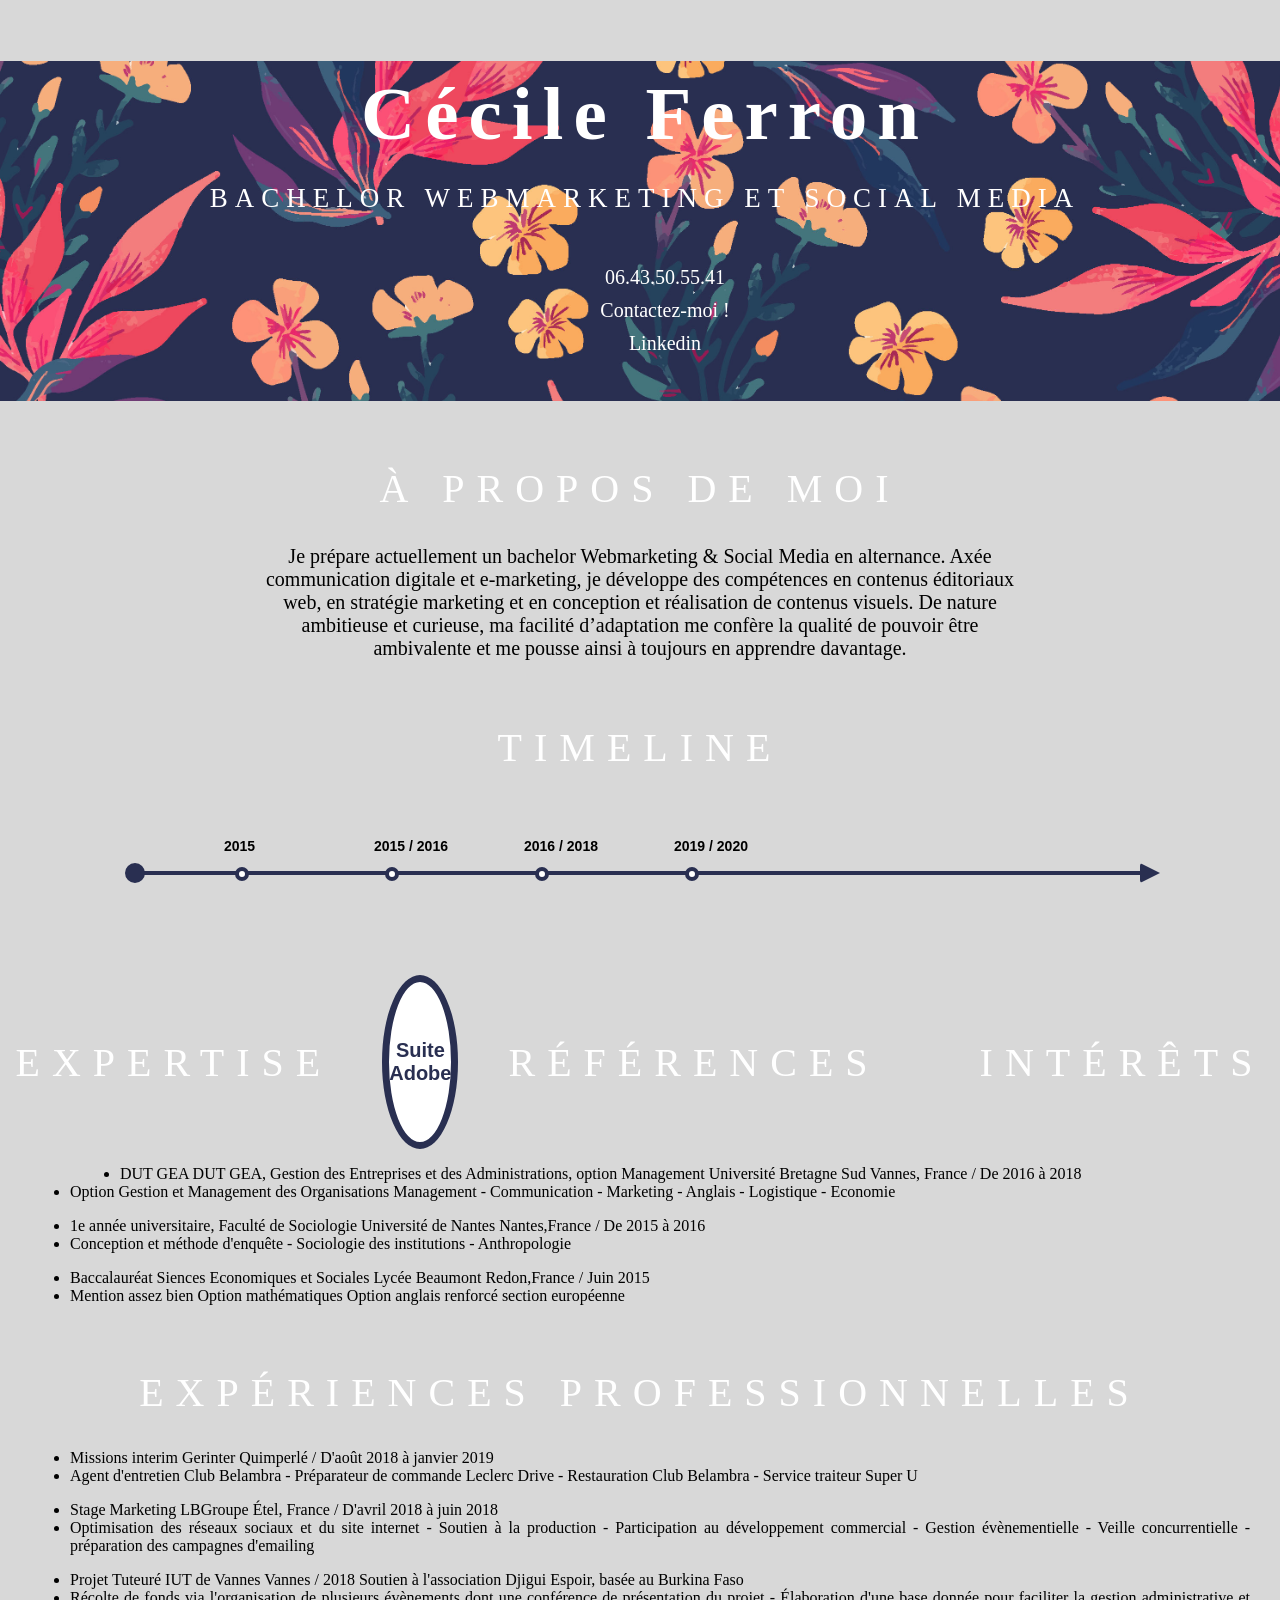
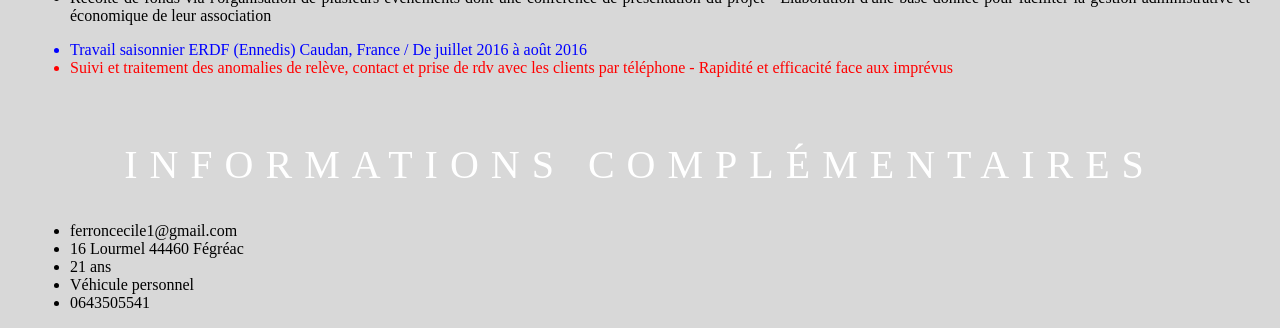
==== CécileFERRON-CV.html @ 0077d004 "Ajout 2 sections Ajout de l'entête et de la  timeline" ====
<!doctype html>
<html>
<head>
<meta charset="utf-8">
<title>CV</title>
<link rel="stylesheet" href="CV2.css">
</head>

<body>
	<!-- Background -->
		<div class="entete" width="100px" heigt="200px" ></div>
	<!-- Content -->
		<div class="content">
	<!-- Header -->
			<div class="header">
				<div class="identity">
				  <h1>Cécile Ferron</h1>
					<h2>Bachelor Webmarketing et Social Media</h2>
					<div class="contact">
						<ul>
							<li class="tel">06.43.50.55.41</li>
							<li class="mail"><a href="mailto:ferroncecile1@gmail.com">Contactez-moi !</a></li>
							<li class="linkedin"><a href="https://www.linkedin.com/in/c%C3%A9cile-ferron-64749a14b/">Linkedin</a></li>
						</ul>

					</div>
				</div>
			</div>


	<!-- Section à propos -->

			<div class="section1">
				<h2>&Agrave; propos de moi</h2>
				<p>Je prépare actuellement un bachelor Webmarketing & Social Media en alternance. Axée communication digitale et e-marketing, je développe des compétences en contenus éditoriaux web, en stratégie marketing et en conception et réalisation de contenus visuels. De nature ambitieuse et curieuse, ma facilité d’adaptation me confère la qualité de pouvoir être ambivalente et me pousse ainsi à toujours en apprendre davantage.</p>
			</div>

			<!-- Section Timeline -->

			<div class="section2">
				<h2>Timeline</h2>
				<ol>
  					<li class="li_timeline">
    				<p class="annee">2015</p>
   					 <span class="point"></span>
    					<p class="description">Baccalauréat Siences Economiques & Sociales</p>
  					</li>
  					<li class="li_timeline">
   					 <p class="annee">2015 / 2016</p>
    				<span class="point"></span>
   					 <p class="description">Licence 1 Faculté de Sociologie</p>
 				    </li>
 					 <li class="li_timeline">
  					  <p class="annee">2016 / 2018</p>
 					   <span class="point"></span>
  					  <p class="description">DUT Gestion des Entreprises et des Administrations Communication - Marketing - Management</p>
 					 </li>
					  <li class="li_timeline">
				    <p class="annee">2019 / 2020</p>
					<span class="point"></span>
  				 	 <p class="description">Bachelor Webmarketing & Social Media Gestion de projet multimedias - Développement Web et analyse des performances - stratégies webmarketing</p>
  				 	</li>
 			
				</ol>

			<!-- Section Expertise/Référence/intérêts -->

			<div class="section3">
				<h2 class="expertise">Expertise</h2>
				<div class="circle"><span>Suite Adobe</span></div>
				<h2 class="ref">Références</h2>
				<h2 class="interet">Intérêts</h2>
			</div>













				
			<div class="DUT"><ul><li class="dut1">DUT GEA DUT GEA, Gestion des Entreprises et des Administrations, option Management Université Bretagne Sud Vannes, France / De 2016 à 2018</li>
			<li class="dut2">Option Gestion et Management des Organisations Management - Communication - Marketing - Anglais - Logistique - Economie</li></ul></div>

			<div class="FAC"><ul><li class="fac1">1e année universitaire, Faculté de Sociologie Université de Nantes Nantes,France / De 2015 à 2016</li>
			<li class="fac2">Conception et méthode d'enquête - Sociologie des institutions - Anthropologie</li></ul></div>

			<div class="BAC"><ul><li class="bac1">Baccalauréat Siences Economiques et Sociales Lycée Beaumont Redon,France / Juin 2015</li>
			<li classe="bac2">Mention assez bien Option mathématiques Option anglais renforcé section européenne</li></ul></div>



		<h2>Expériences Professionnelles</h2>



				<div class="INTERIM"><ul><li class="interim1">Missions interim Gerinter Quimperlé / D'août 2018 à janvier 2019</li>
				<li class="interim2">Agent d'entretien Club Belambra - Préparateur de commande Leclerc Drive - Restauration Club Belambra - Service traiteur Super U</li></ul></div>


				<div class="STAGE"><ul><li classe="stage1">Stage Marketing LBGroupe Étel, France / D'avril 2018 à juin 2018</li>
				<li class="stage2">Optimisation des réseaux sociaux et du site internet - Soutien à la production - Participation au développement commercial - Gestion évènementielle - Veille concurrentielle - préparation des campagnes d'emailing</li></ul></div>


				<div class="TUT"><ul><li class="tut1">Projet Tuteuré IUT de Vannes Vannes / 2018 Soutien à l'association Djigui Espoir, basée au Burkina Faso</li>
				<li class="tut2">Récolte de fonds via l'organisation de plusieurs évènements dont une conférence de présentation du projet - Élaboration d'une base donnée pour faciliter la gestion administrative et économique de leur association</li></ul></div>


				<div class="ERDF">
          <ul>
            <li class="erdf1" style="color: blue;">Travail saisonnier ERDF (Ennedis) Caudan, France / De juillet 2016 à août 2016</li>
				    <li class="erdf2" style="color: red;">Suivi et traitement des anomalies de relève, contact et prise de rdv avec les clients par téléphone - Rapidité et efficacité face aux imprévus</li></ul></div>

		</div>


	<div>
		<h2>Informations complémentaires</h2>
	<ul><li>ferroncecile1@gmail.com</li>
		<li>16 Lourmel 44460 Fégréac</li>
		<li>21 ans</li>
		<li>Véhicule personnel</li>
		<li>0643505541</li>
	</ul>

	</div>


</body>
</html>
<!--relu et approuvé par Océane LOUËRAT-->
---- CV2.css ----
@charset "utf-8";
/* CSS Document */

body {
	margin: auto 30px;
	text-align: justify;
   background-color: #d8d8d8;
}

.header {
   width: 100%;
   display: block;
   background-image: url(fleurs.jpg);
   background-size: cover;
   text-align: center;
   padding: 35px;
   height: 270px;
   margin-top: 5%;
   margin-left: -30px;
    
}


h1 {
	color: white;
   font-weight: bold;
   font-size: 75px;
   letter-spacing: 10px;
   font-family: Time New Roman;
   margin-top: -25px;
}

.identity h2 {
	color: white;
   margin-top: -2%;
   font-size: 27px;
   letter-spacing: 7px;
   font-weight: lighter;				
}

.tel {
   list-style-type: none;
   color: white;
   font-size: 20px;
   padding: 5px;
   margin-top: 4%;
}

.mail {
   list-style-type: none;
   padding: 5px;
}
.mail a {
   text-decoration: none;
   color: white;
   font-size: 20px;
}

.linkedin {
   list-style-type: none;
   padding: 5px;
}

.linkedin a {
   list-style-type: none;
   text-decoration: none;
   color: white;
   font-size: 20px;
}



h2 {
   font-weight: lighter;
   text-align: center;
   font-size: 40px;
   letter-spacing: 12px;
   margin-top: 64px;
   text-transform: uppercase;
   color: white;
}


.section1 p {
   color: black;
   text-align: center;
   width: 62%;
   display: block;
   margin: auto;
   font-size: 20px;
}

/* ---- Timeline ---- */
ol {
   position: relative;
   display: block;
   margin: 100px;
   height: 4px;
   background: #292F51;
}
ol::before,
ol::after {
   content: "";
   position: absolute;
   top: -8px;
   display: block;
   width: 0;
   height: 0;
  border-radius: 10px;
   border: 10px solid #292F51;
}
ol::before {
   left: -5px;
}
ol::after {
   right: -10px;
   border: 10px solid transparent;
   border-right: 0;
   border-left: 20px solid #292F51;
  border-radius: 3px;
}

/* ---- Timeline elements ---- */
.li_timeline {
   position: relative;
   display: inline-block;
   float: left;
   width: 150px;
   font: bold 14px arial;
  height: 50px;
}
li .annee {
  position: absolute;
  top: -47px;
  left: 36%;
  color: #000000;
}
li .point {
   content: "";
   top: -4px;
   left: 43%;
   display: block;
   width: 6px;
   height: 6px;
   border: 4px solid #292F51;
   border-radius: 10px;
   background: #fff;
  position: absolute;
}
li .description {
  display: none;
  background-color: #292F51;
  padding: 10px;
  margin-top: 20px;
  position: relative;
  font-weight: normal;
  z-index: 1;
  color: white;
  font-size: 15px;
  text-align: left;
}
.description::before {
  content: '';
  width: 0; 
  height: 0; 
  border-left: 5px solid transparent;
  border-right: 5px solid transparent;
  border-bottom: 5px solid #292F51;
  position: absolute;
  top: -5px;
  left: 43%;
}

/* ---- Hover effects ---- */
li:hover {
   cursor: pointer;
  color: #48A4D2;
}
li:hover .description {
  display: block;
}

.section3 {
   display: flex;
  align-items: center;
  justify-content: center;
}

.section3 h2{
   margin: 50px;
}

.circle{
   border-radius: 50%;
   width: 160px;
   height: 160px;
   border: 7px solid #292F51;
   background: white;
   display: table;
   text-align: center; 
}

.circle span {
   display: table-cell;
   vertical-align: middle;
   font-size: 20px;
   font-weight: bold;
   font-family: arial;
   color: #292F51;
}
.DUT .dut1 {
	margin: auto 50px;
	
}
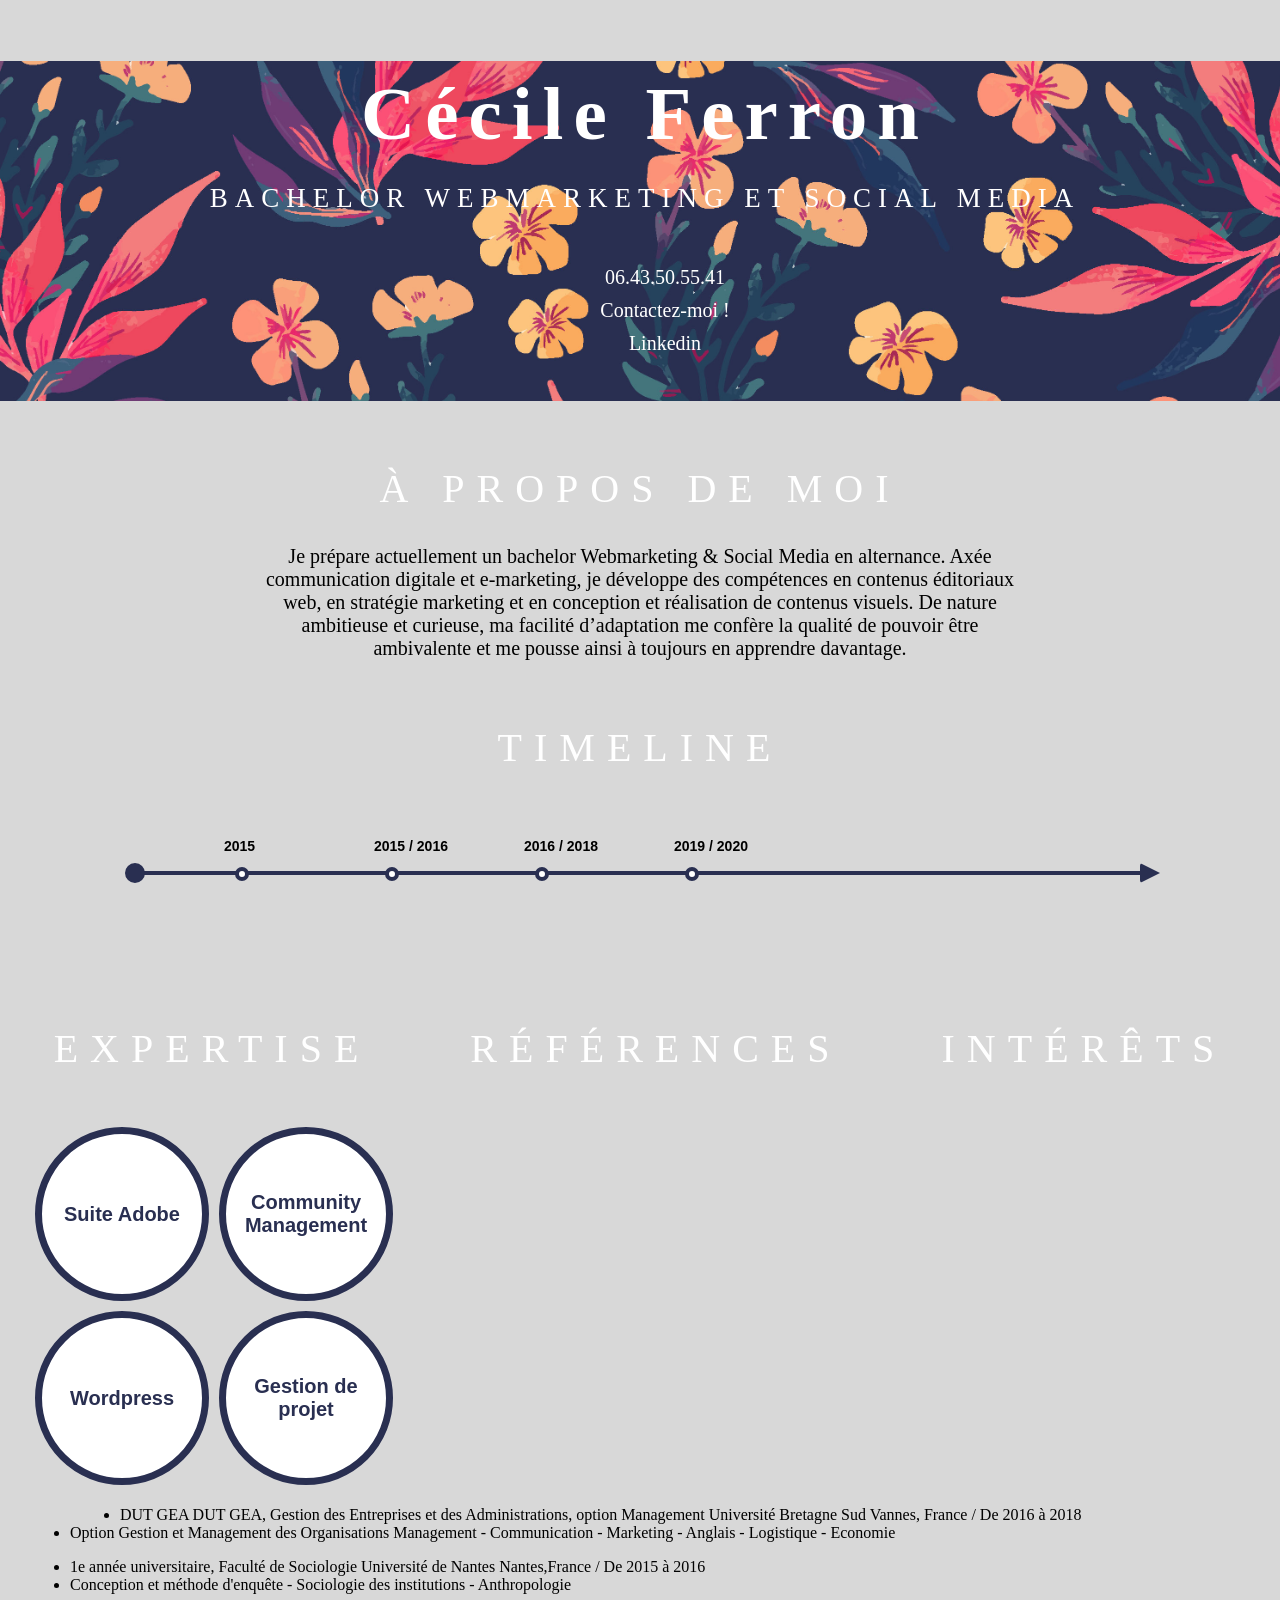
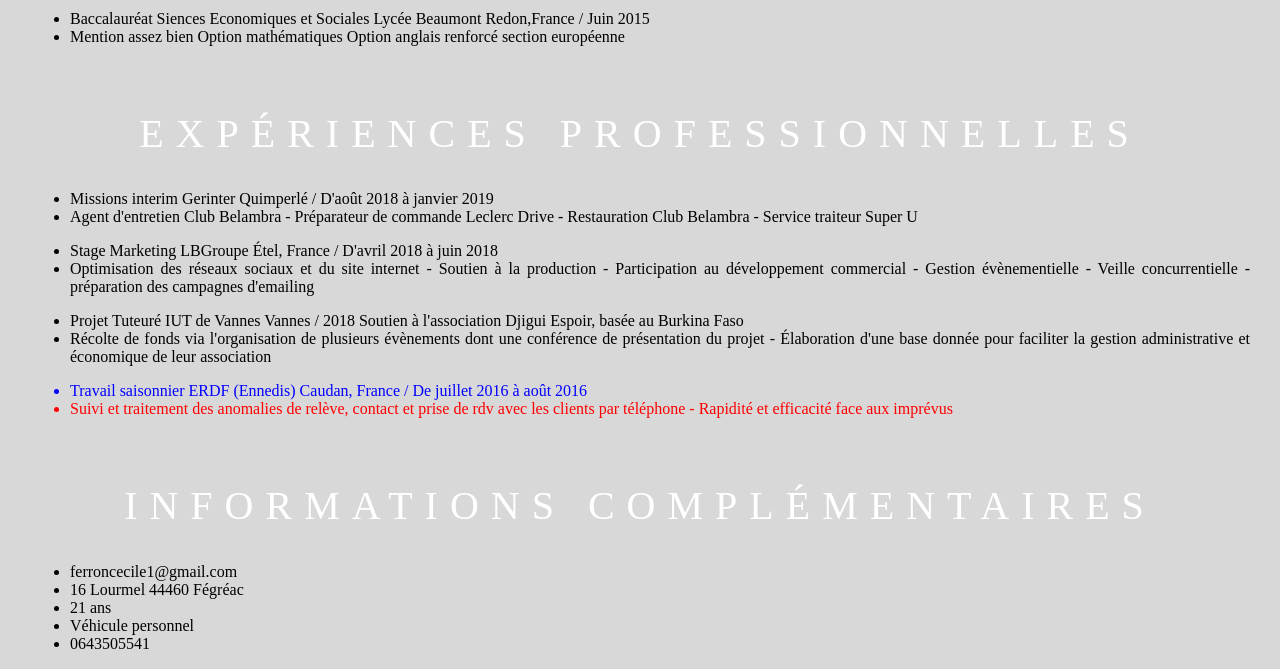
==== commit 911a5b52: "Ajout des cercles Cercles avec les compétences" ====
--- a/CécileFERRON-CV.html
+++ b/CécileFERRON-CV.html
@@ -35,7 +35,8 @@
 				<p>Je prépare actuellement un bachelor Webmarketing & Social Media en alternance. Axée communication digitale et e-marketing, je développe des compétences en contenus éditoriaux web, en stratégie marketing et en conception et réalisation de contenus visuels. De nature ambitieuse et curieuse, ma facilité d’adaptation me confère la qualité de pouvoir être ambivalente et me pousse ainsi à toujours en apprendre davantage.</p>
 			</div>
 
-			<!-- Section Timeline -->
+			
+	<!-- Section Timeline -->
 
 			<div class="section2">
 				<h2>Timeline</h2>
@@ -63,15 +64,27 @@
  			
 				</ol>
 
-			<!-- Section Expertise/Référence/intérêts -->
+	<!-- Section Expertise/Référence/intérêts -->
 
 			<div class="section3">
 				<h2 class="expertise">Expertise</h2>
-				<div class="circle"><span>Suite Adobe</span></div>
 				<h2 class="ref">Références</h2>
 				<h2 class="interet">Intérêts</h2>
 			</div>
 
+			<div class="section4">
+		<div class="deux_cercles">
+			<div class="circle"><span>Suite Adobe</span>
+			</div>
+			<div class="circle"><span>Community Management</span>
+			</div>
+		</div>
+		<div class="deux_cercles">
+			<div class="circle"><span>Wordpress</span>
+			</div>
+			<div class="circle"><span>Gestion de projet</span>
+			</div>
+		</div>
 
 
 
--- a/CV2.css
+++ b/CV2.css
@@ -198,6 +198,7 @@
    background: white;
    display: table;
    text-align: center; 
+   margin: 5px;
 }
 
 .circle span {
@@ -208,6 +209,13 @@
    font-family: arial;
    color: #292F51;
 }
+
+.deux_cercles {
+   display: flex;
+}
+
+
+
 .DUT .dut1 {
 	margin: auto 50px;
 	
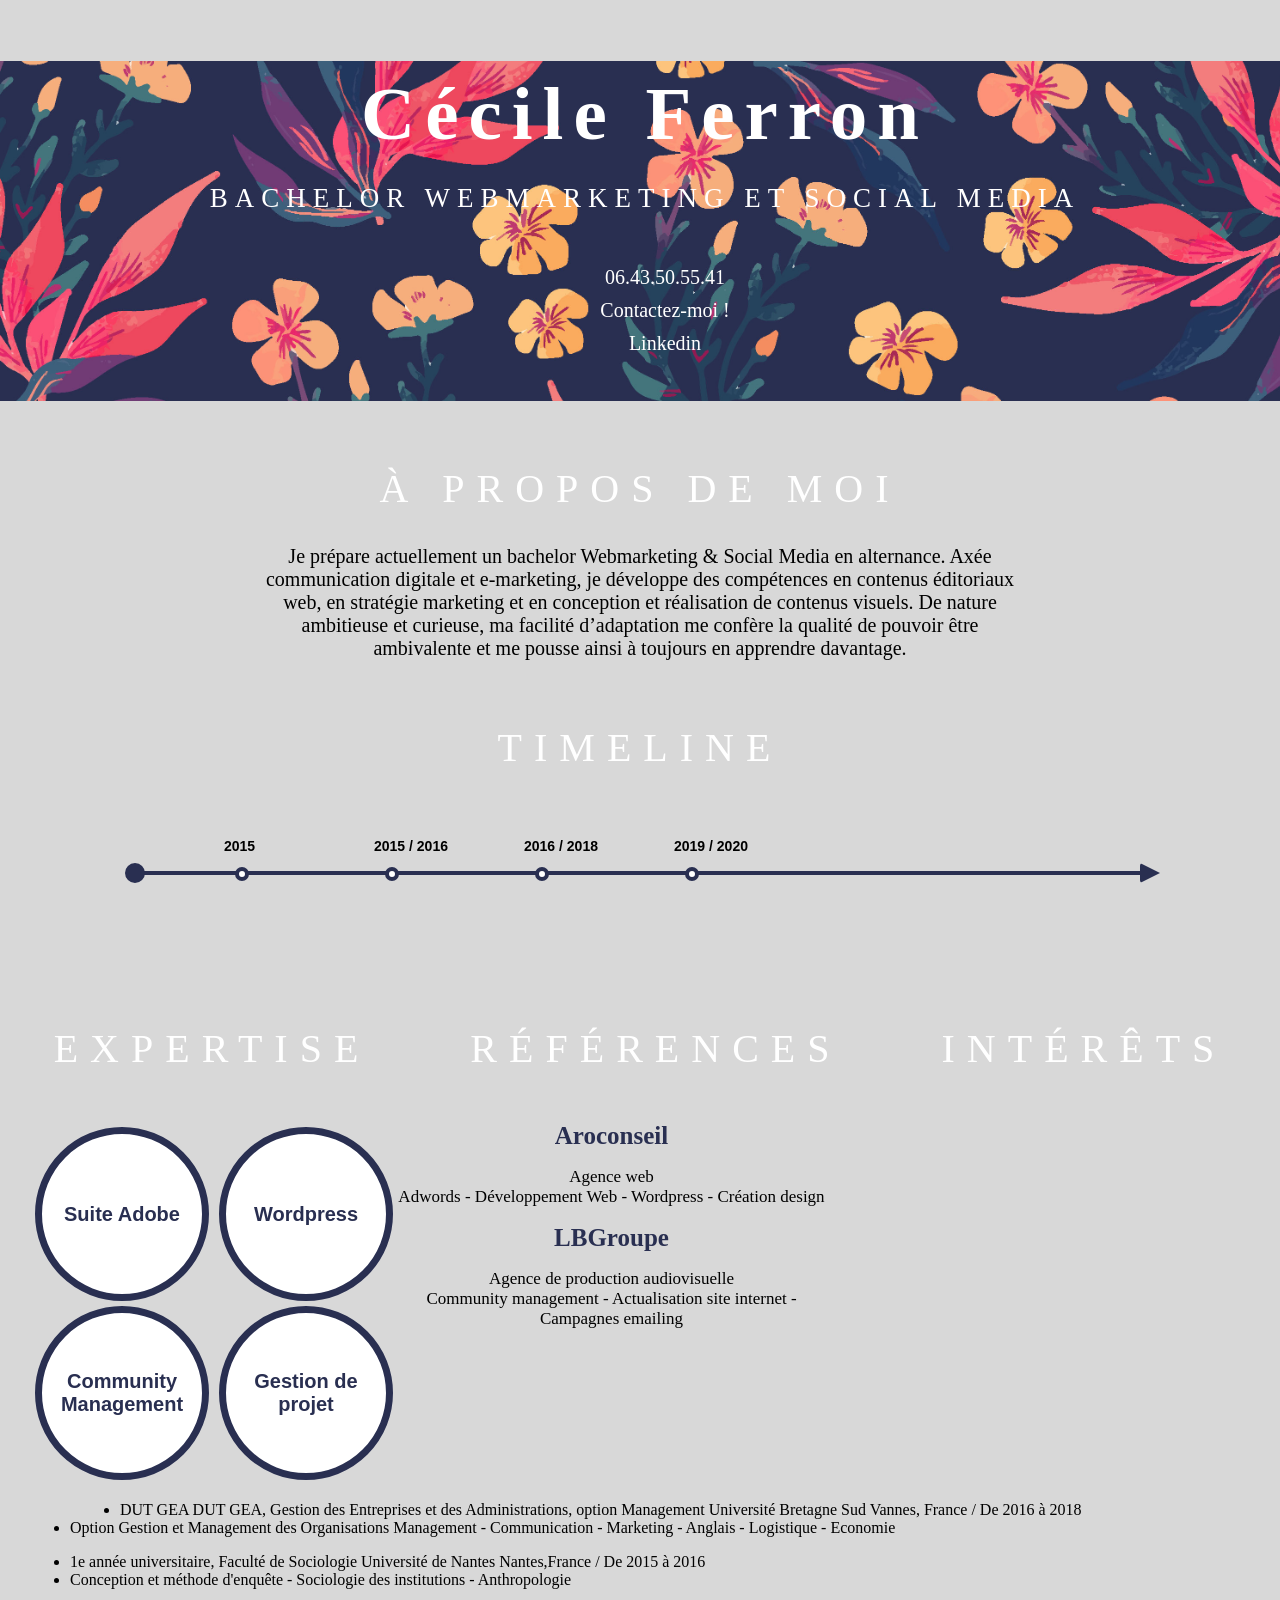
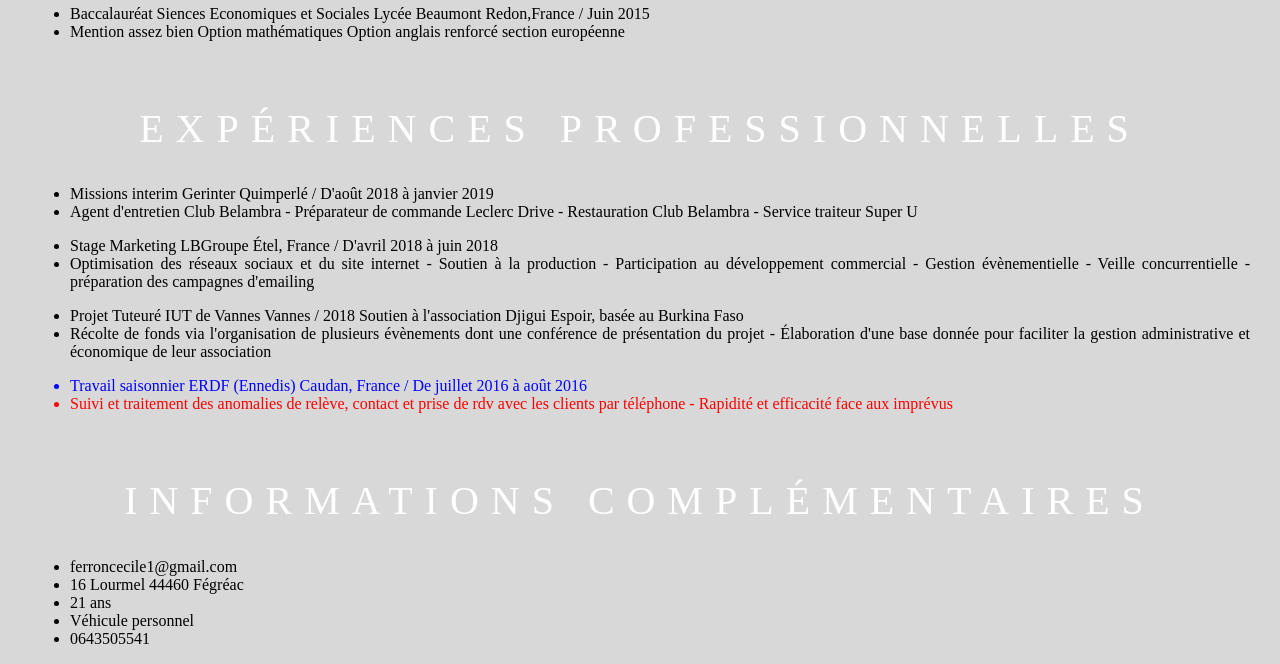
==== commit 9524f8e4: "Ajout class: entreprise Ajout des descritpion des entreprises" ====
--- a/CécileFERRON-CV.html
+++ b/CécileFERRON-CV.html
@@ -72,7 +72,8 @@
 				<h2 class="interet">Intérêts</h2>
 			</div>
 
-			<div class="section4">
+	<div class="section4">
+
 		<div class="deux_cercles">
 			<div class="circle"><span>Suite Adobe</span>
 			</div>
@@ -85,6 +86,14 @@
 			<div class="circle"><span>Gestion de projet</span>
 			</div>
 		</div>
+
+		<div class="Entreprise">
+			<div class="Aro">Aroconseil</div>
+			<p class="description_entreprise">Agence web<br>Adwords - Développement Web - Wordpress - Création design</p>
+			<div class="LBG">LBGroupe</div>
+			<p class="description_entreprise">Agence de production audiovisuelle<br>Community management - Actualisation site internet - Campagnes emailing</p>
+		</div>
+	</div>
 
 
 
--- a/CV2.css
+++ b/CV2.css
@@ -210,10 +210,30 @@
    color: #292F51;
 }
 
-.deux_cercles {
+.section4 {
    display: flex;
 }
 
+.Entreprise {
+   text-align: center;
+   width: 35%;
+}
+
+.Aro {
+   font-size: 25px;
+   font-weight: bold;
+   color: #292F51;
+}
+
+.LBG {
+   font-size: 25px;
+   font-weight: bold;
+   color: #292F51;
+}
+
+.description_entreprise {
+   font-size: 17px;
+}
 
 
 .DUT .dut1 {
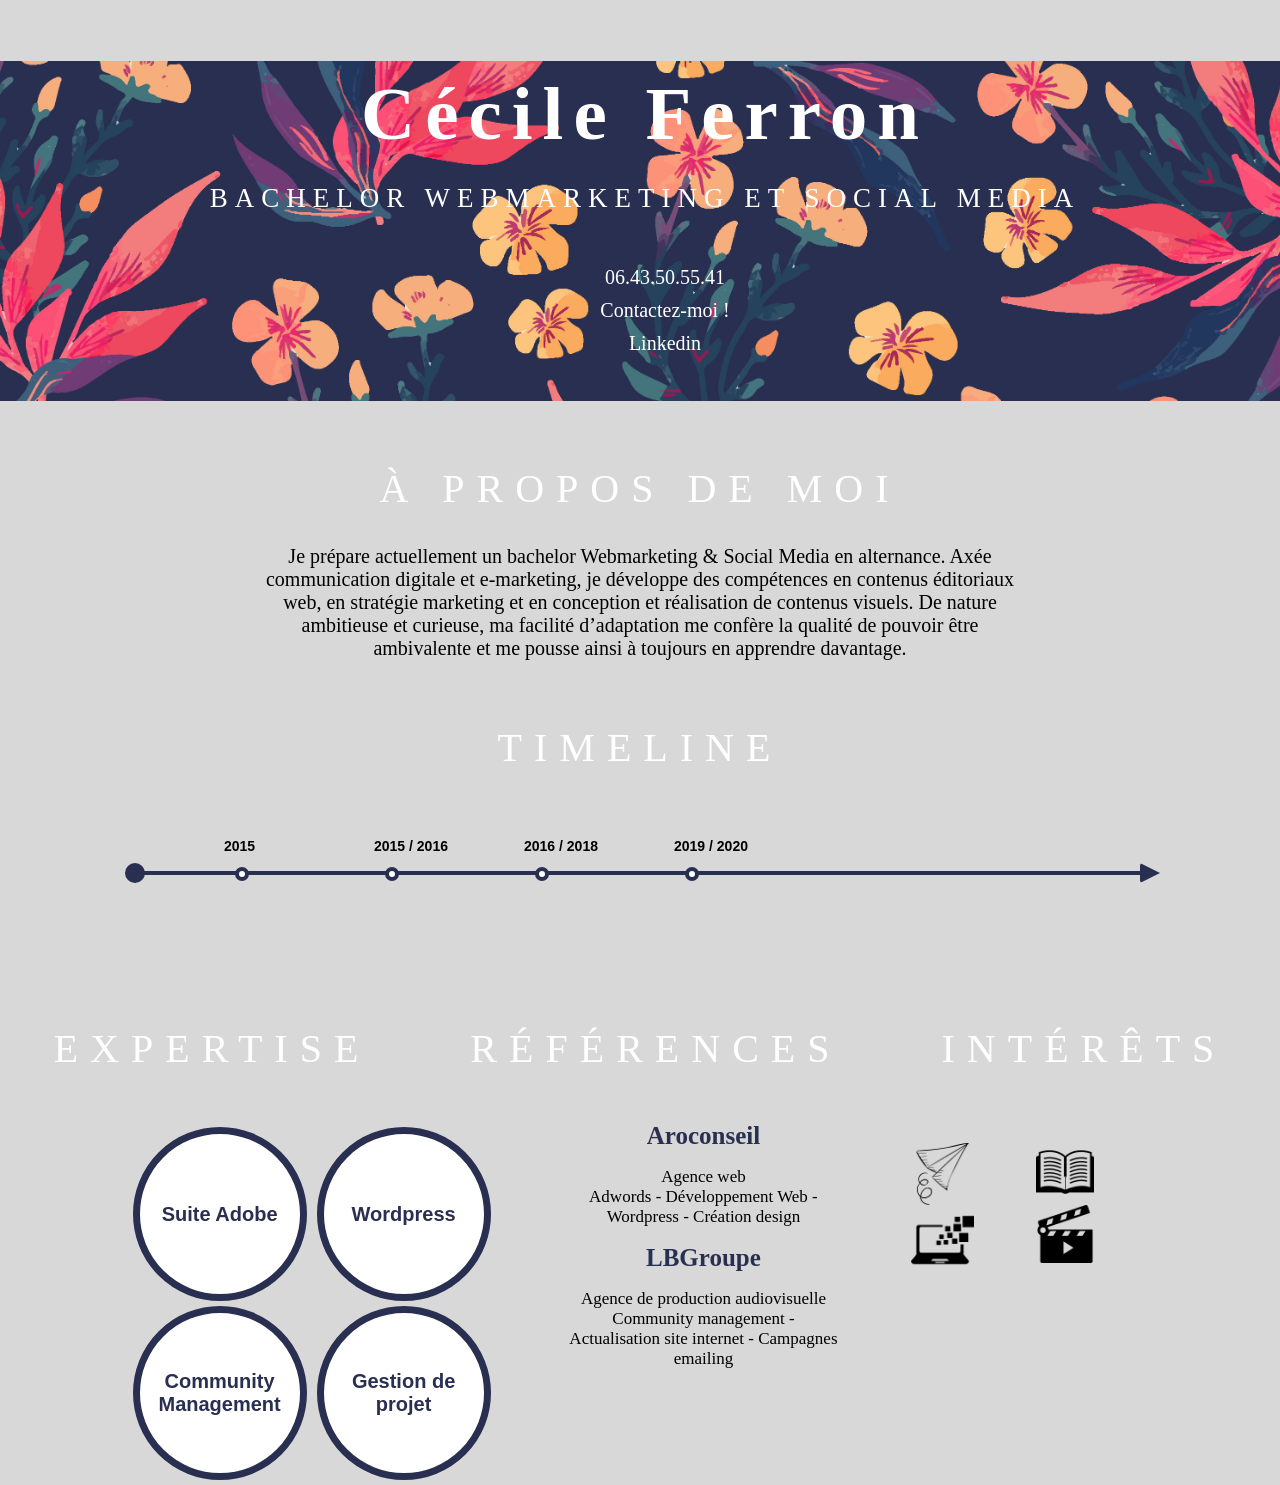
==== commit 78cb2b03: "ajout icones Ajout des icones intérêt" ====
--- a/CécileFERRON-CV.html
+++ b/CécileFERRON-CV.html
@@ -93,6 +93,21 @@
 			<div class="LBG">LBGroupe</div>
 			<p class="description_entreprise">Agence de production audiovisuelle<br>Community management - Actualisation site internet - Campagnes emailing</p>
 		</div>
+
+		<div class="deux_icones1">
+			<div class="plane"><img src="paper-plane-2.png">
+			</div>
+			<div class="ordi"><img src="computer.png">
+			</div>
+		</div>
+		<div class="deux_icones2">
+			<div class="book"><img src="book.png">
+			</div>
+			<div class="movie"><img src="movie.png">
+			</div>
+		</div>
+
+
 	</div>
 
 
@@ -106,53 +121,11 @@
 
 
 
-				
-			<div class="DUT"><ul><li class="dut1">DUT GEA DUT GEA, Gestion des Entreprises et des Administrations, option Management Université Bretagne Sud Vannes, France / De 2016 à 2018</li>
-			<li class="dut2">Option Gestion et Management des Organisations Management - Communication - Marketing - Anglais - Logistique - Economie</li></ul></div>
-
-			<div class="FAC"><ul><li class="fac1">1e année universitaire, Faculté de Sociologie Université de Nantes Nantes,France / De 2015 à 2016</li>
-			<li class="fac2">Conception et méthode d'enquête - Sociologie des institutions - Anthropologie</li></ul></div>
-
-			<div class="BAC"><ul><li class="bac1">Baccalauréat Siences Economiques et Sociales Lycée Beaumont Redon,France / Juin 2015</li>
-			<li classe="bac2">Mention assez bien Option mathématiques Option anglais renforcé section européenne</li></ul></div>
+			
 
 
-
-		<h2>Expériences Professionnelles</h2>
-
-
-
-				<div class="INTERIM"><ul><li class="interim1">Missions interim Gerinter Quimperlé / D'août 2018 à janvier 2019</li>
-				<li class="interim2">Agent d'entretien Club Belambra - Préparateur de commande Leclerc Drive - Restauration Club Belambra - Service traiteur Super U</li></ul></div>
-
-
-				<div class="STAGE"><ul><li classe="stage1">Stage Marketing LBGroupe Étel, France / D'avril 2018 à juin 2018</li>
-				<li class="stage2">Optimisation des réseaux sociaux et du site internet - Soutien à la production - Participation au développement commercial - Gestion évènementielle - Veille concurrentielle - préparation des campagnes d'emailing</li></ul></div>
-
-
-				<div class="TUT"><ul><li class="tut1">Projet Tuteuré IUT de Vannes Vannes / 2018 Soutien à l'association Djigui Espoir, basée au Burkina Faso</li>
-				<li class="tut2">Récolte de fonds via l'organisation de plusieurs évènements dont une conférence de présentation du projet - Élaboration d'une base donnée pour faciliter la gestion administrative et économique de leur association</li></ul></div>
-
-
-				<div class="ERDF">
-          <ul>
-            <li class="erdf1" style="color: blue;">Travail saisonnier ERDF (Ennedis) Caudan, France / De juillet 2016 à août 2016</li>
-				    <li class="erdf2" style="color: red;">Suivi et traitement des anomalies de relève, contact et prise de rdv avec les clients par téléphone - Rapidité et efficacité face aux imprévus</li></ul></div>
-
-		</div>
-
-
-	<div>
-		<h2>Informations complémentaires</h2>
-	<ul><li>ferroncecile1@gmail.com</li>
-		<li>16 Lourmel 44460 Fégréac</li>
-		<li>21 ans</li>
-		<li>Véhicule personnel</li>
-		<li>0643505541</li>
-	</ul>
-
-	</div>
-
+	
+	
 
 </body>
 </html>
--- a/CV2.css
+++ b/CV2.css
@@ -212,11 +212,13 @@
 
 .section4 {
    display: flex;
+   margin: 0 8%;
 }
 
 .Entreprise {
    text-align: center;
    width: 35%;
+   padding: 0 7%;
 }
 
 .Aro {
@@ -235,11 +237,26 @@
    font-size: 17px;
 }
 
-
-.DUT .dut1 {
-	margin: auto 50px;
-	
-}
-
-
-
+.plane img {
+   width: 50%;
+}
+.ordi img {
+   width: 50%;
+}
+.book img {
+   width: 50%;
+}
+.movie img {
+   width: 50%;
+}
+
+.deux_icones1 {
+   width: 16%;
+   padding: 2% 0;
+}
+.deux_icones2 {
+   width: 15%;
+   padding: 2% 0;
+}
+
+
